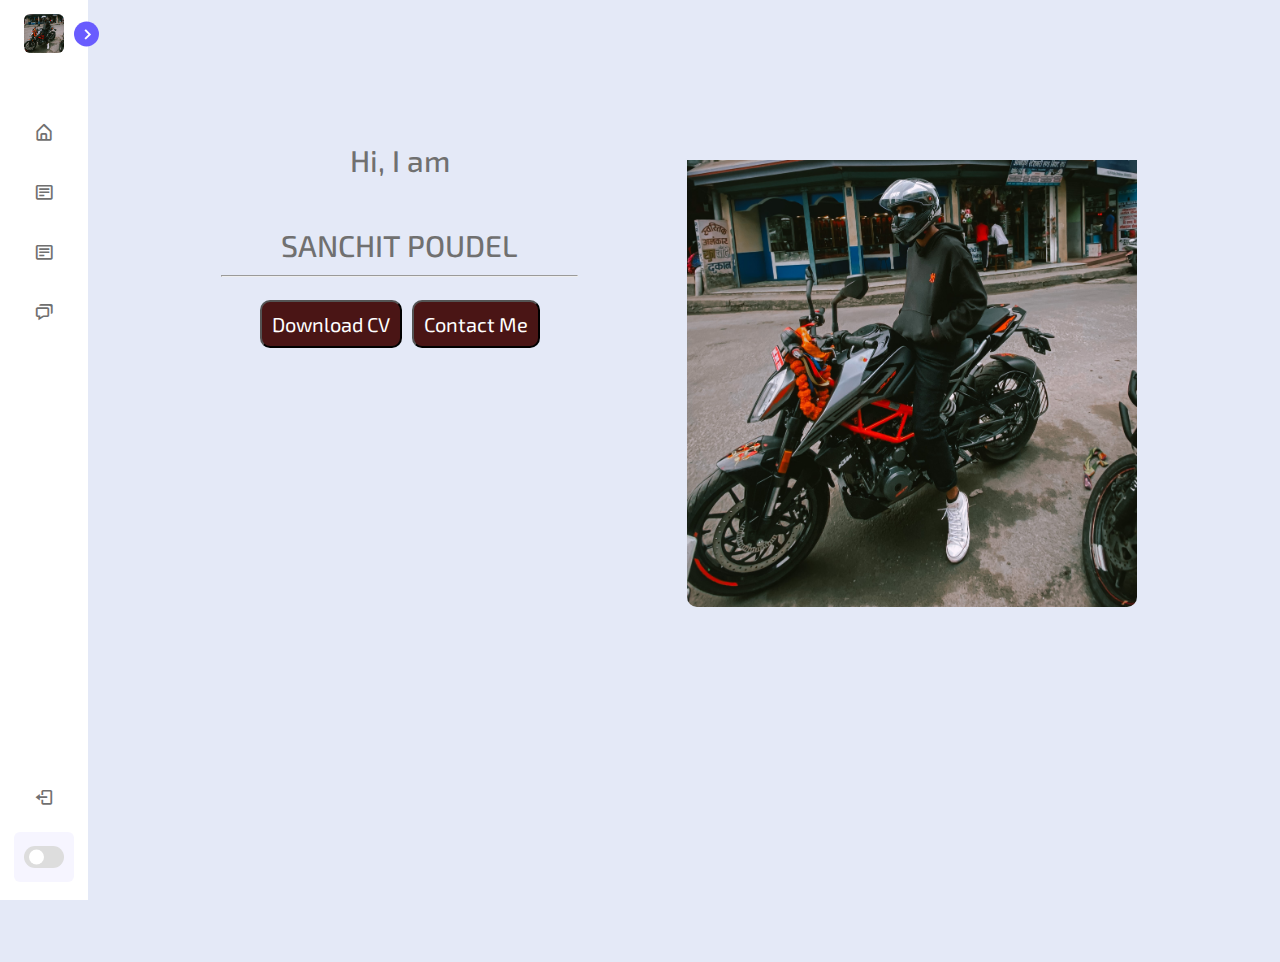
==== index.html @ a79c2d70 "Rename Index.html to index.html" ====
<!DOCTYPE html>
<!-- Coding by CodingLab | www.codinglabweb.com -->
<html lang="en">

<head>
    <meta charset="UTF-8">
    <meta http-equiv="X-UA-Compatible" content="IE=edge">
    <meta name="viewport" content="width=device-width, initial-scale=1.0">

    <!----======== CSS ======== -->
    <link rel="stylesheet" href="style.css">

    <link href='https://unpkg.com/boxicons@2.1.1/css/boxicons.min.css' rel='stylesheet'>

    <title>Dashboard Sidebar Menu</title>
</head>

<body>
    <nav class="sidebar close">
        <header>
            <div class="image-text">
                <span class="image">
                    <img src="logo.jpeg" alt="">
                </span>

                <div class="text logo-text">
                    <span class="name">Sanchit Poudel</span>
                    <span class="profession">Web developer</span>
                </div>
            </div>

            <i class='bx bx-chevron-right toggle'></i>
        </header>

        <div class="menu-bar">
            <div class="menu">

                

                <ul class="menu-links">
                    <li class="nav-link">
                        <a href="#">
                            <i class='bx bx-home-alt icon'></i>
                            <span class="text nav-text">Home</span>
                        </a>
                    </li>

                    <li class="nav-link">
                        <a href="#">
                            <i class='bx bx-detail icon'></i>
                            <span class="text nav-text">About</span>
                        </a>
                    </li>

                    <li class="nav-link">
                        <a href="#">
                            <i class='bx bx-detail icon'></i>
                            <span class="text nav-text">Hobbies</span>
                        </a>
                    </li>
                    <li class="nav-link">
                        <a href="#">
                            <i class='bx bx-chat icon'></i>
                            <span class="text nav-text">Contact us</span>
                        </a>
                    </li>
                 

                </ul>
            </div>

            <div class="bottom-content">
                <li class="">
                    <a href="#">
                        <i class='bx bx-log-out icon'></i>
                        <span class="text nav-text">Logout</span>
                    </a>
                </li>

                <li class="mode">
                    <div class="sun-moon">
                        <i class='bx bx-moon icon moon'></i>
                        <i class='bx bx-sun icon sun'></i>
                    </div>
                    <span class="mode-text text">Dark mode</span>

                    <div class="toggle-switch">
                        <span class="switch"></span>
                    </div>
                </li>

            </div>
        </div>

    </nav>

    <section class="home">
        <div class="home-header">
            <div class="infocontainer">
                <div class="devinfo">
                    <div class="hello text">Hi, I am</div><br>
                    <div class="name text">SANCHIT POUDEL</div>
                    <hr>
                    <div style="padding-top: 20px;">
                        <a href="cv.html"><button class="buttons">
                                Download CV
                            </button></a>
                        <a href="contact.html"><button class=" buttons">
                            Contact Me
                        </button>
                        </a>
                    </div>
                </div>
                <div class="devpic"> <img src="logo.jpeg" alt="SANCHIT"> </div>
            </div>
        </div>
    </section>

    <script>
        const body = document.querySelector('body'),
            sidebar = body.querySelector('nav'),
            toggle = body.querySelector(".toggle"),
            modeSwitch = body.querySelector(".toggle-switch"),
            modeText = body.querySelector(".mode-text");


        toggle.addEventListener("click", () => {
            sidebar.classList.toggle("close");
        })



        modeSwitch.addEventListener("click", () => {
            body.classList.toggle("dark");

            if (body.classList.contains("dark")) {
                modeText.innerText = "Light mode";
            } else {
                modeText.innerText = "Dark mode";

            }
        });
    </script>

</body>

</html>
---- style.css ----
/* Google Font Import - Poppins */
@import url('https://fonts.googleapis.com/css2?family=Poppins:wght@300;400;500;600;700&display=swap');
@import url('https://fonts.googleapis.com/css2?family=Roboto+Mono:wght@100;431&display=swap');
@import url('https://fonts.googleapis.com/css2?family=Neonderthaw&display=swap');
@import url('https://fonts.googleapis.com/css2?family=Exo+2&display=swap');
*{
    margin: 0;
    padding: 0;
    box-sizing: border-box;
    font-family: 'Poppins', sans-serif;
}

:root{
    /* ===== Colors ===== */
    --body-color: #E4E9F7;
    --sidebar-color: #FFF;
    --primary-color: #695CFE;
    --primary-color-light: #F6F5FF;
    --toggle-color: #DDD;
    --text-color: #707070;

    /* ====== Transition ====== */
    --tran-03: all 0.2s ease;
    --tran-03: all 0.3s ease;
    --tran-04: all 0.3s ease;
    --tran-05: all 0.3s ease;
}

body{
    min-height: 100vh;
    background-color: var(--body-color);
    transition: var(--tran-05);
}

::selection{
    background-color: var(--primary-color);
    color: #fff;
}

body.dark{
    --body-color: #18191a;
    --sidebar-color: #242526;
    --primary-color: #3a3b3c;
    --primary-color-light: #3a3b3c;
    --toggle-color: #fff;
    --text-color: #ccc;
}

/* ===== Sidebar ===== */
 .sidebar{
    position: fixed;
    top: 0;
    left: 0;
    height: 100%;
    width: 250px;
    padding: 10px 14px;
    background: var(--sidebar-color);
    transition: var(--tran-05);
    z-index: 100;  
}
.sidebar.close{
    width: 88px;
}

/* ===== Reusable code - Here ===== */
.sidebar li{
    height: 50px;
    list-style: none;
    display: flex;
    align-items: center;
    margin-top: 10px;
}

.sidebar header .image,
.sidebar .icon{
    min-width: 60px;
    border-radius: 6px;
}

.sidebar .icon{
    min-width: 60px;
    border-radius: 6px;
    height: 100%;
    display: flex;
    align-items: center;
    justify-content: center;
    font-size: 20px;
}

.sidebar .text,
.sidebar .icon{
    color: var(--text-color);
    transition: var(--tran-03);
}

.sidebar .text{
    font-size: 17px;
    font-weight: 500;
    white-space: nowrap;
    opacity: 1;
}
.sidebar.close .text{
    opacity: 0;
}
/* =========================== */

.sidebar header{
    position: relative;
}

.sidebar header .image-text{
    display: flex;
    align-items: center;
}
.sidebar header .logo-text{
    display: flex;
    flex-direction: column;
}
header .image-text .name {
    margin-top: 2px;
    font-size: 18px;
    font-weight: 600;
}

header .image-text .profession{
    font-size: 16px;
    margin-top: -2px;
    display: block;
}

.sidebar header .image{
    display: flex;
    align-items: center;
    justify-content: center;
}

.sidebar header .image img{
    width: 40px;
    border-radius: 6px;
}

.sidebar header .toggle{
    position: absolute;
    top: 50%;
    right: -25px;
    transform: translateY(-50%) rotate(180deg);
    height: 25px;
    width: 25px;
    background-color: var(--primary-color);
    color: var(--sidebar-color);
    border-radius: 50%;
    display: flex;
    align-items: center;
    justify-content: center;
    font-size: 22px;
    cursor: pointer;
    transition: var(--tran-05);
}

body.dark .sidebar header .toggle{
    color: var(--text-color);
}

.sidebar.close .toggle{
    transform: translateY(-50%) rotate(0deg);
}

.sidebar .menu{
    margin-top: 40px;
}

.sidebar li a{
    list-style: none;
    height: 100%;
    background-color: transparent;
    display: flex;
    align-items: center;
    height: 100%;
    width: 100%;
    border-radius: 6px;
    text-decoration: none;
    transition: var(--tran-03);
}

.sidebar li a:hover{
    background-color: var(--primary-color);
}
.sidebar li a:hover .icon,
.sidebar li a:hover .text{
    color: var(--sidebar-color);
}
body.dark .sidebar li a:hover .icon,
body.dark .sidebar li a:hover .text{
    color: var(--text-color);
}

.sidebar .menu-bar{
    height: calc(100% - 55px);
    display: flex;
    flex-direction: column;
    justify-content: space-between;
    overflow-y: scroll;
}
.menu-bar::-webkit-scrollbar{
    display: none;
}
.sidebar .menu-bar .mode{
    border-radius: 6px;
    background-color: var(--primary-color-light);
    position: relative;
    transition: var(--tran-05);
}

.menu-bar .mode .sun-moon{
    height: 50px;
    width: 60px;
}

.mode .sun-moon i{
    position: absolute;
}
.mode .sun-moon i.sun{
    opacity: 0;
}
body.dark .mode .sun-moon i.sun{
    opacity: 1;
}
body.dark .mode .sun-moon i.moon{
    opacity: 0;
}

.menu-bar .bottom-content .toggle-switch{
    position: absolute;
    right: 0;
    height: 100%;
    min-width: 60px;
    display: flex;
    align-items: center;
    justify-content: center;
    border-radius: 6px;
    cursor: pointer;
}
.toggle-switch .switch{
    position: relative;
    height: 22px;
    width: 40px;
    border-radius: 25px;
    background-color: var(--toggle-color);
    transition: var(--tran-05);
}

.switch::before{
    content: '';
    position: absolute;
    height: 15px;
    width: 15px;
    border-radius: 50%;
    top: 50%;
    left: 5px;
    transform: translateY(-50%);
    background-color: var(--sidebar-color);
    transition: var(--tran-04);
}

body.dark .switch::before{
    left: 20px;
}

.home{
    position: absolute;
    top: 0;
    top: 0;
    left: 250px;
    height: 100vh;
    width: calc(100% - 250px);
    background-color: var(--body-color);
    transition: var(--tran-05);
}
.home .text{
    font-size: 30px;
    font-weight: 500;
    color: var(--text-color);
    padding: 12px 60px;
}

.sidebar.close ~ .home{
    left: 78px;
    height: 100vh;
    width: calc(100% - 78px);
}
body.dark .home .text{
    color: var(--text-color);
}
.home-header{
    padding:50px;
    text-align: center;
}
.hello{
    font-size: 35px;
    font-family: 'Exo 2', sans-serif;

}
.name{
    font-family: 'Exo 2', sans-serif;
    font-size: 50px;
}
.buttons
{
    margin: 3px;
    cursor: pointer;
    padding:10px;
    border-radius: 10px;
    color: white;
    background-color: #4a1515;
    font-size: 20px;
    font-family: 'Exo 2', sans-serif;
}
.buttons:hover{
    background-color: white;
    color: #4a1515;
    }
    .devpic img{
        width: 450px;
        padding-top: 30px;
        border-radius: 10px;
        }
        .infocontainer{
            font-family: 'Roboto Mono', monospace;
            height: 78vh;
            width: 80vw;
            margin: 80px auto;
            display: flex;
            justify-content: space-around;
        }
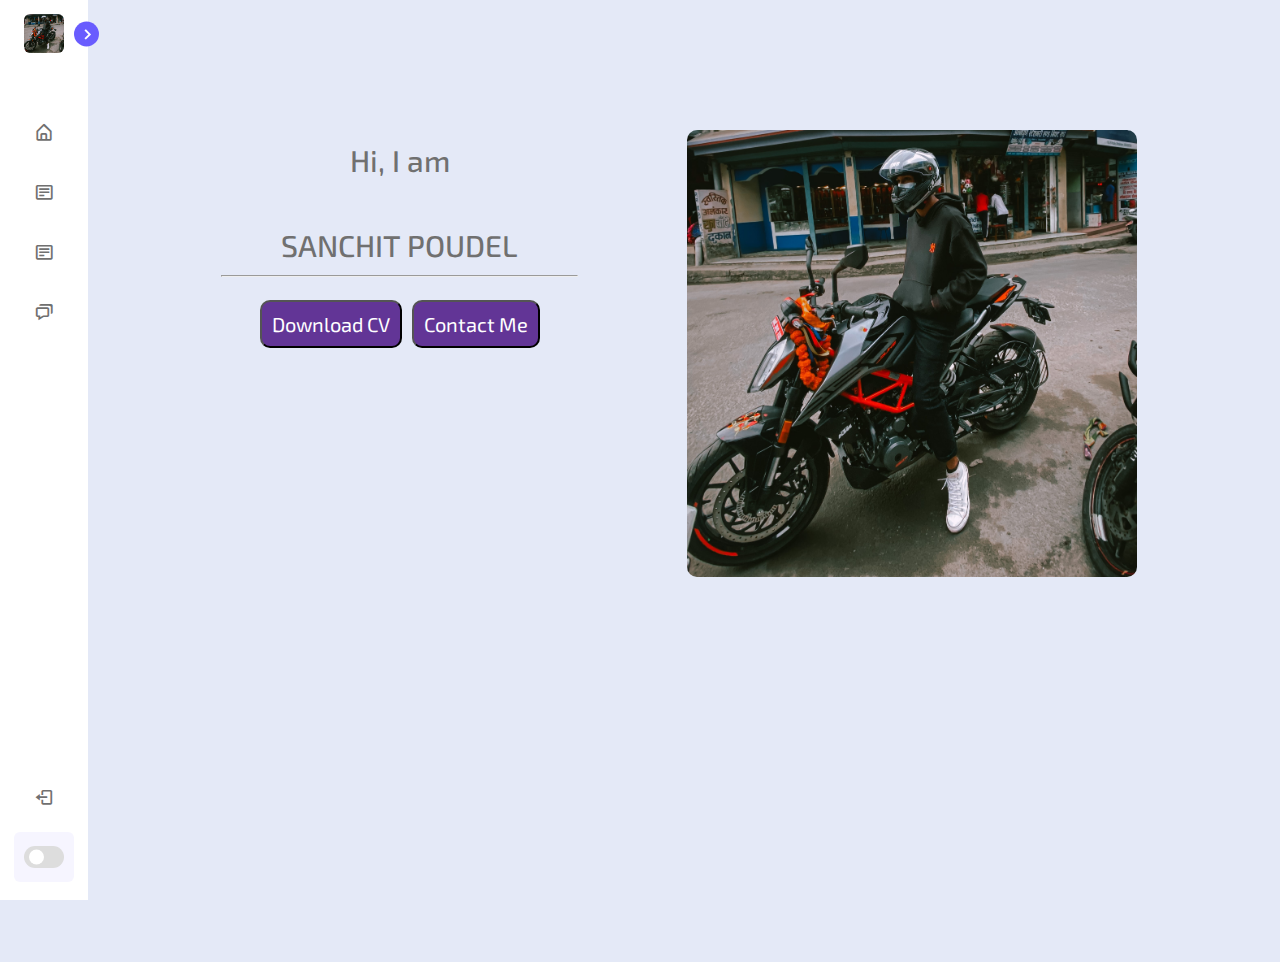
==== commit b95220e5: "Merge branch 'main' of https://github.com/Sanchitpoudel/Portfolio" ====
--- a/index.html
+++ b/index.html
@@ -111,7 +111,7 @@
                         </a>
                     </div>
                 </div>
-                <div class="devpic"> <img src="logo.jpeg" alt="SANCHIT"> </div>
+                <div class="devpic" style="border-radius: 50px;"> <img src="logo.jpeg" alt="SANCHIT"> </div>
             </div>
         </div>
     </section>
--- a/style.css
+++ b/style.css
@@ -185,7 +185,7 @@
 .sidebar li a:hover{
     background-color: var(--primary-color);
 }
-.sidebar li a:hover .icon,
+.sidebar li a:hover .icon, 
 .sidebar li a:hover .text{
     color: var(--sidebar-color);
 }
@@ -311,7 +311,7 @@
     padding:10px;
     border-radius: 10px;
     color: white;
-    background-color: #4a1515;
+    background-color: #623596;
     font-size: 20px;
     font-family: 'Exo 2', sans-serif;
 }
@@ -321,7 +321,6 @@
     }
     .devpic img{
         width: 450px;
-        padding-top: 30px;
         border-radius: 10px;
         }
         .infocontainer{
